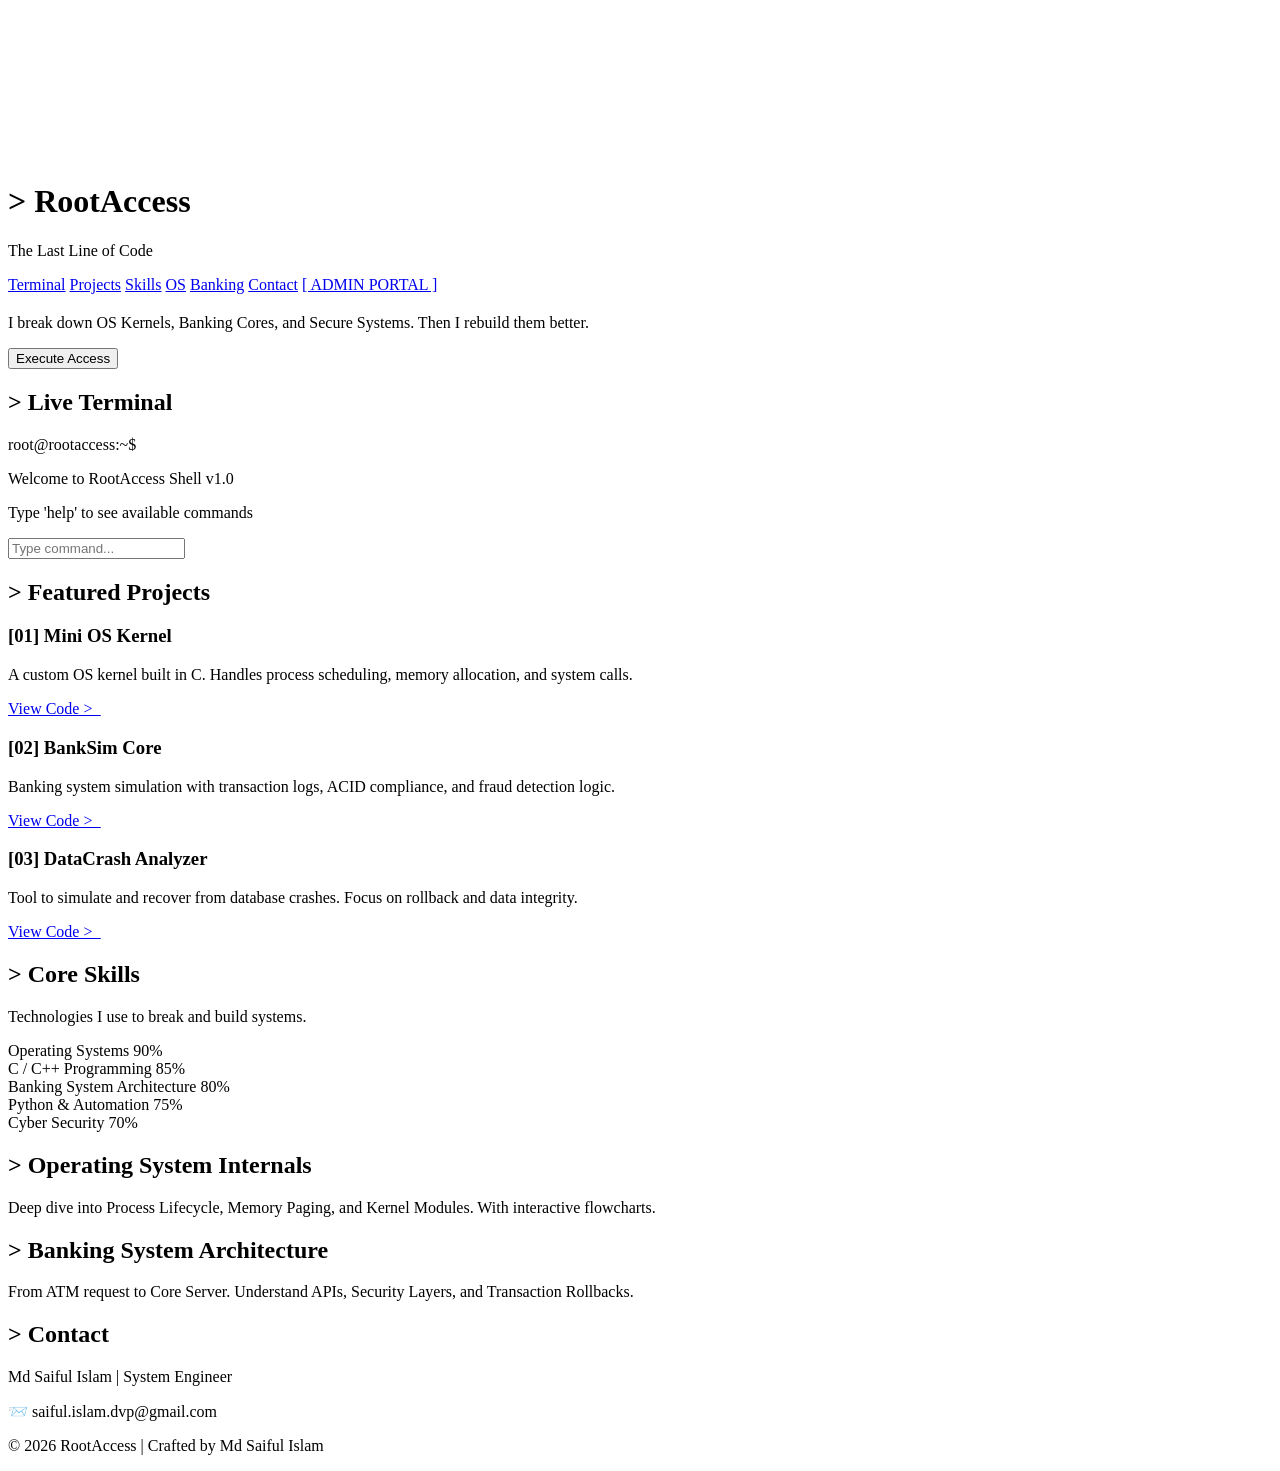
==== index.html @ 9f25adc8 "Create index.html for RootAccess website This HTML file serves as the main structure for the RootAcc" ====
<!DOCTYPE html>
<html lang="en">
<head>
  <meta charset="UTF-8">
  <meta name="viewport" content="width=device-width, initial-scale=1.0">
  <title>RootAccess | Md Saiful Islam - System Engineer</title>
  <link rel="stylesheet" href="style.css">
</head>
<body>
  <!-- EITA NOTUN ADD KORBA -->
  <div id="loader"><div id="loader-text"></div></div>

  <!-- ER POR THEKE TOMAR AGER SOB CODE -->
<canvas id="matrix"></canvas>
  <div class="scanline"></div>
  
<header>
  <h1>> RootAccess</h1>
  <p class="tagline">The Last Line of Code</p>
  
  <nav> <!-- EITA NOTUN -->
    <a href="#terminal">Terminal</a>
    <a href="#projects">Projects</a>
    <a href="#skills">Skills</a>
    <a href="#os">OS</a>
    <a href="#bank">Banking</a>
    <a href="#about">Contact</a>
    <a href="admin.html">[ ADMIN PORTAL ]</a> <!-- EITA NOTUN LINK -->
  </nav>
</header>

  <section id="hero">
    <h2 id="typing"></h2>
    <p>I break down OS Kernels, Banking Cores, and Secure Systems. Then I rebuild them better.</p>
    <button onclick="runCommand('whoami')">Execute Access</button>
  </section>

  <!-- 1. NEW: TERMINAL SECTION -->
  <section id="terminal">
    <h2>> Live Terminal</h2>
    <div class="terminal-box">
      <div class="terminal-header">root@rootaccess:~$</div>
      <div id="terminal-output">
        <p>Welcome to RootAccess Shell v1.0</p>
        <p>Type 'help' to see available commands</p>
      </div>
      <input type="text" id="terminal-input" placeholder="Type command..." autocomplete="off">
    </div>
  </section>

  <!-- 2. NEW: PROJECTS SECTION -->
  <section id="projects">
    <h2>> Featured Projects</h2>
    <div class="project-grid">
      <div class="card">
        <h3>[01] Mini OS Kernel</h3>
        <p>A custom OS kernel built in C. Handles process scheduling, memory allocation, and system calls.</p>
        <a href="#">View Code >_</a>
      </div>
      <div class="card">
        <h3>[02] BankSim Core</h3>
        <p>Banking system simulation with transaction logs, ACID compliance, and fraud detection logic.</p>
        <a href="#">View Code >_</a>
      </div>
      <div class="card">
        <h3>[03] DataCrash Analyzer</h3>
        <p>Tool to simulate and recover from database crashes. Focus on rollback and data integrity.</p>
        <a href="#">View Code >_</a>
      </div>
    </div>
  </section>
  <!-- NEW: SKILLS SECTION -->
  <section id="skills">
    <h2>> Core Skills</h2>
    <p>Technologies I use to break and build systems.</p>
    
    <div class="skill-bar">
      <div class="skill-info">
        <span>Operating Systems</span>
        <span>90%</span>
      </div>
      <div class="bar"><div class="progress" style="width: 90%"></div></div>
    </div>

    <div class="skill-bar">
      <div class="skill-info">
        <span>C / C++ Programming</span>
        <span>85%</span>
      </div>
      <div class="bar"><div class="progress" style="width: 85%"></div></div>
    </div>

    <div class="skill-bar">
      <div class="skill-info">
        <span>Banking System Architecture</span>
        <span>80%</span>
      </div>
      <div class="bar"><div class="progress" style="width: 80%"></div></div>
    </div>

    <div class="skill-bar">
      <div class="skill-info">
        <span>Python & Automation</span>
        <span>75%</span>
      </div>
      <div class="bar"><div class="progress" style="width: 75%"></div></div>
    </div>

    <div class="skill-bar">
      <div class="skill-info">
        <span>Cyber Security</span>
        <span>70%</span>
      </div>
      <div class="bar"><div class="progress" style="width: 70%"></div></div>
    </div>
  </section>

  <section id="os">
    <h2>> Operating System Internals</h2>
    <p>Deep dive into Process Lifecycle, Memory Paging, and Kernel Modules. With interactive flowcharts.</p>
  </section>

  <section id="bank">
    <h2>> Banking System Architecture</h2>
    <p>From ATM request to Core Server. Understand APIs, Security Layers, and Transaction Rollbacks.</p>
  </section>

  <section id="about">
    <h2>> Contact</h2>
    <p>Md Saiful Islam | System Engineer</p>
    <p>📨 saiful.islam.dvp@gmail.com</p>
  </section>

  <footer><p>© 2026 RootAccess | Crafted by Md Saiful Islam</p></footer>
<script src="script.js"></script>
</body>
    </html>
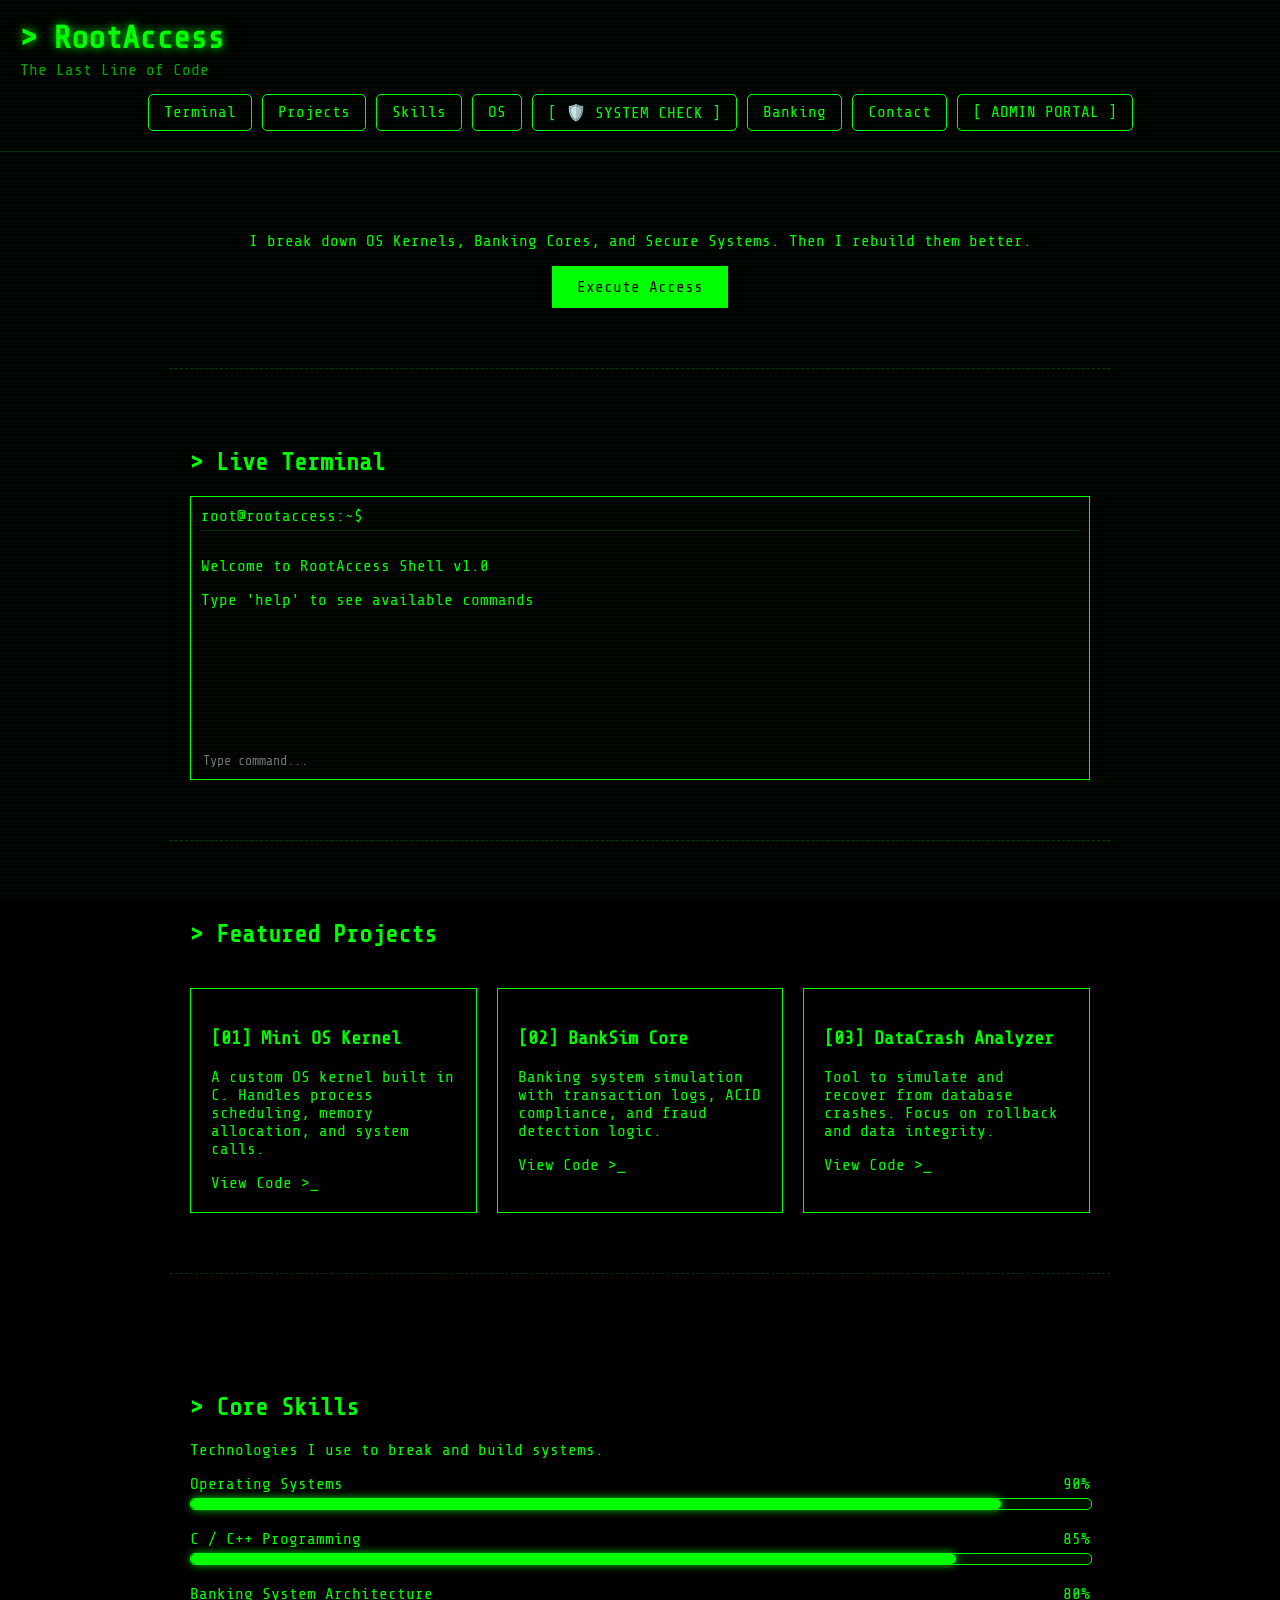
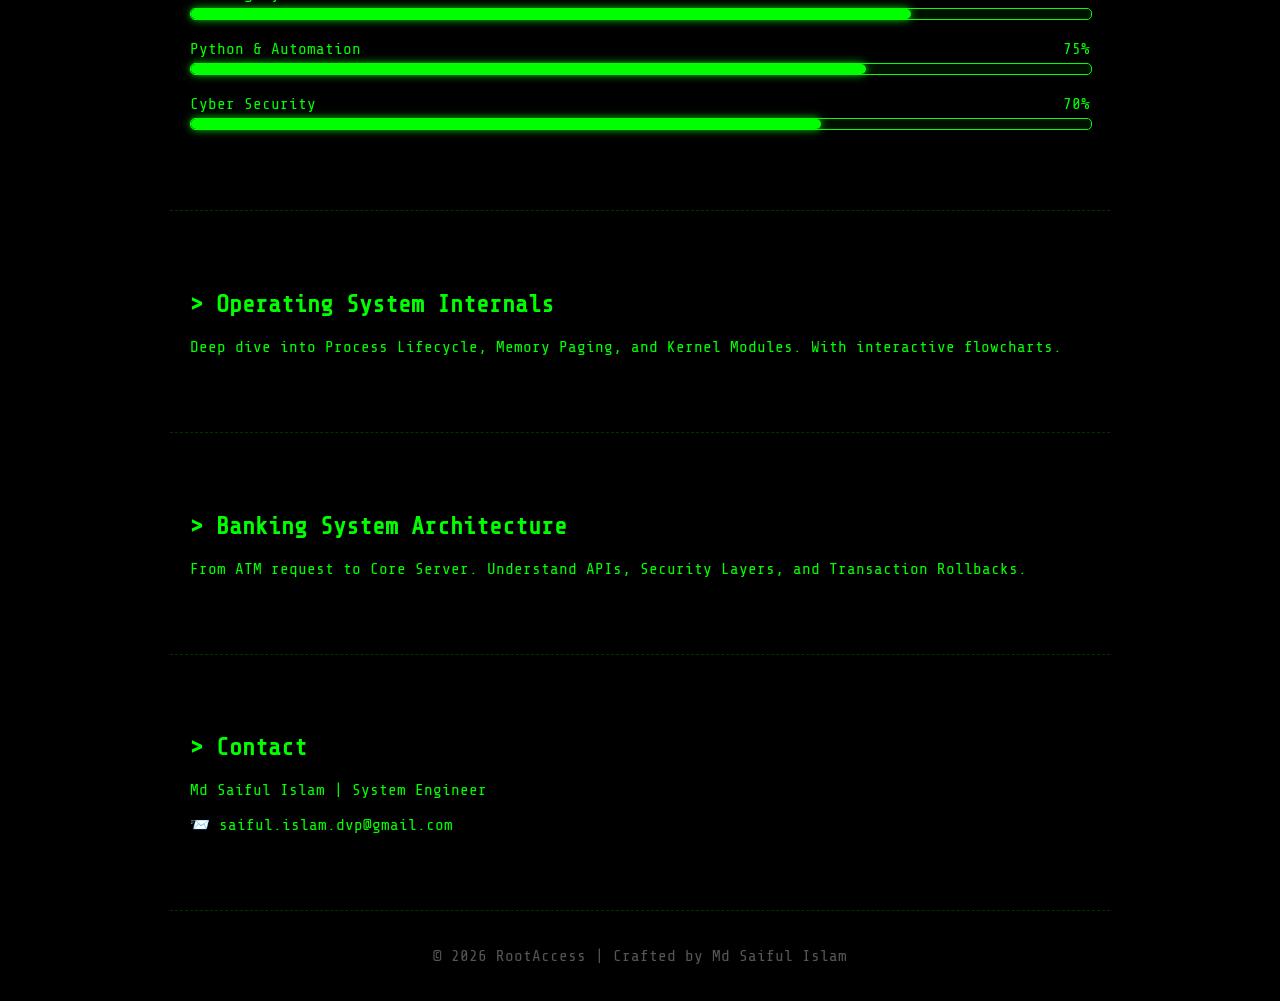
==== commit e7819df7: "Add system check link to navigation" ====
--- a/index.html
+++ b/index.html
@@ -23,6 +23,7 @@
     <a href="#projects">Projects</a>
     <a href="#skills">Skills</a>
     <a href="#os">OS</a>
+    <a href="system.html" class="btn">[ 🛡️ SYSTEM CHECK ]</a>
     <a href="#bank">Banking</a>
     <a href="#about">Contact</a>
     <a href="admin.html">[ ADMIN PORTAL ]</a> <!-- EITA NOTUN LINK -->
--- a/style.css
+++ b/style.css
@@ -0,0 +1,95 @@
+@import url('https://fonts.googleapis.com/css2?family=Share+Tech+Mono&display=swap');
+
+#matrix { 
+  position: fixed; top: 0; left: 0; width: 100%; height: 100%; z-index: -1; 
+}
+
+body { 
+  background: #000; color: #00FF00; font-family: 'Share Tech Mono', monospace; 
+  margin: 0; padding: 0; overflow-x: hidden; 
+}
+
+.scanline { 
+  position: fixed; top: 0; left: 0; width: 100%; height: 100%; 
+  background: linear-gradient(rgba(0,255,0,0.03) 50%, transparent 50%); 
+  background-size: 100% 4px; pointer-events: none; z-index: 999; 
+}
+
+/* HEADER */
+header { 
+  padding: 20px; border-bottom: 1px solid #003300; background: rgba(0,0,0,0.7);
+  backdrop-filter: blur(5px); position: sticky; top: 0; z-index: 100; 
+}
+header h1 { margin: 0; font-size: 2rem; text-shadow: 0 0 10px #00FF00; }
+.tagline { margin: 5px 0 15px 0; color: #00AA00; }
+
+/* NAV */
+nav { display: flex; justify-content: center; flex-wrap: wrap; gap: 10px; }
+nav a { 
+  color: #00FF00; text-decoration: none; padding: 8px 15px; 
+  border: 1px solid #00FF00; border-radius: 5px; transition: 0.3s; 
+}
+nav a:hover { background: #00FF00; color: #000; box-shadow: 0 0 15px #00FF00; }
+
+section { padding: 60px 20px; max-width: 900px; margin: auto; border-bottom: 1px dashed #003300; }
+#hero { text-align: center; }
+#hero button { 
+  background: #00FF00; color: #000; border: none; padding: 12px 25px; 
+  font-size: 1rem; cursor: pointer; font-family: 'Share Tech Mono'; 
+}
+#hero button:hover { box-shadow: 0 0 15px #00FF00; }
+
+.card { background: #010101; border: 1px solid #00FF00; padding: 20px; margin-top: 20px; }
+footer { text-align: center; padding: 20px; color: #555; }
+
+/* TERMINAL */
+.terminal-box { background: #010101; border: 1px solid #00FF00; padding: 10px; }
+.terminal-header { color: #00FF00; border-bottom: 1px solid #003300; padding-bottom: 5px; }
+#terminal-output { height: 200px; overflow-y: auto; padding: 10px 0; }
+#terminal-input { 
+  width: 100%; background: transparent; border: none; color: #00FF00; 
+  font-family: 'Share Tech Mono'; outline: none; 
+}
+
+/* PROJECT GRID */
+.project-grid { display: grid; grid-template-columns: repeat(auto-fit, minmax(250px, 1fr)); gap: 20px; margin-top: 20px; }
+.card a { color: #00FF00; text-decoration: none; display: block; margin-top: 10px; }
+.card a:hover { text-shadow: 0 0 5px #00FF00; }
+
+/* LOADER */
+#loader { 
+  position: fixed; top: 0; left: 0; width: 100%; height: 100%; background: #000; 
+  z-index: 9999; display: flex; justify-content: center; align-items: center; 
+  flex-direction: column; animation: fadeOut 0.5s forwards 3s; 
+}
+#loader-text { color: #00FF00; font-size: 1.2rem; text-align: left; }
+@keyframes fadeOut { to { opacity: 0; visibility: hidden; } }
+
+/* SKILLS BAR */
+#skills { margin-top: 40px; }
+.skill-bar { margin-bottom: 20px; }
+.skill-info { display: flex; justify-content: space-between; margin-bottom: 5px; color: #00FF00; }
+.bar { width: 100%; background: #001100; border: 1px solid #00FF00; height: 10px; border-radius: 5px; }
+.progress { 
+  height: 100%; background: #00FF00; border-radius: 5px; box-shadow: 0 0 10px #00FF00; 
+  animation: fillBar 2s ease-out; 
+}
+@keyframes fillBar { from { width: 0%; } }
+
+/* ADMIN PORTAL */
+.login-box { 
+  width: 400px; margin: 15% auto; padding: 30px; border: 1px solid #00FF00; 
+  background: rgba(0,0,0,0.8); text-align: center; 
+}
+.login-box input { 
+  width: 90%; padding: 10px; margin: 10px 0; background: #000; border: 1px solid #00FF00; 
+  color: #00FF00; font-family: 'Share Tech Mono'; 
+}
+.login-box button { 
+  background: #00FF00; color: #000; border: none; padding: 10px 20px; cursor: pointer; 
+  font-family: 'Share Tech Mono'; font-weight: bold; 
+}
+#error { color: red; }
+.status-grid { display: grid; grid-template-columns: repeat(auto-fit, minmax(200px, 1fr)); gap: 20px; }
+.status-card { border: 1px solid #00FF00; padding: 20px; text-align: center; font-size: 1.2rem; }
+.status-card span { display: block; font-size: 2rem; color: #00FF00; text-shadow: 0 0 10px #00FF00; }
